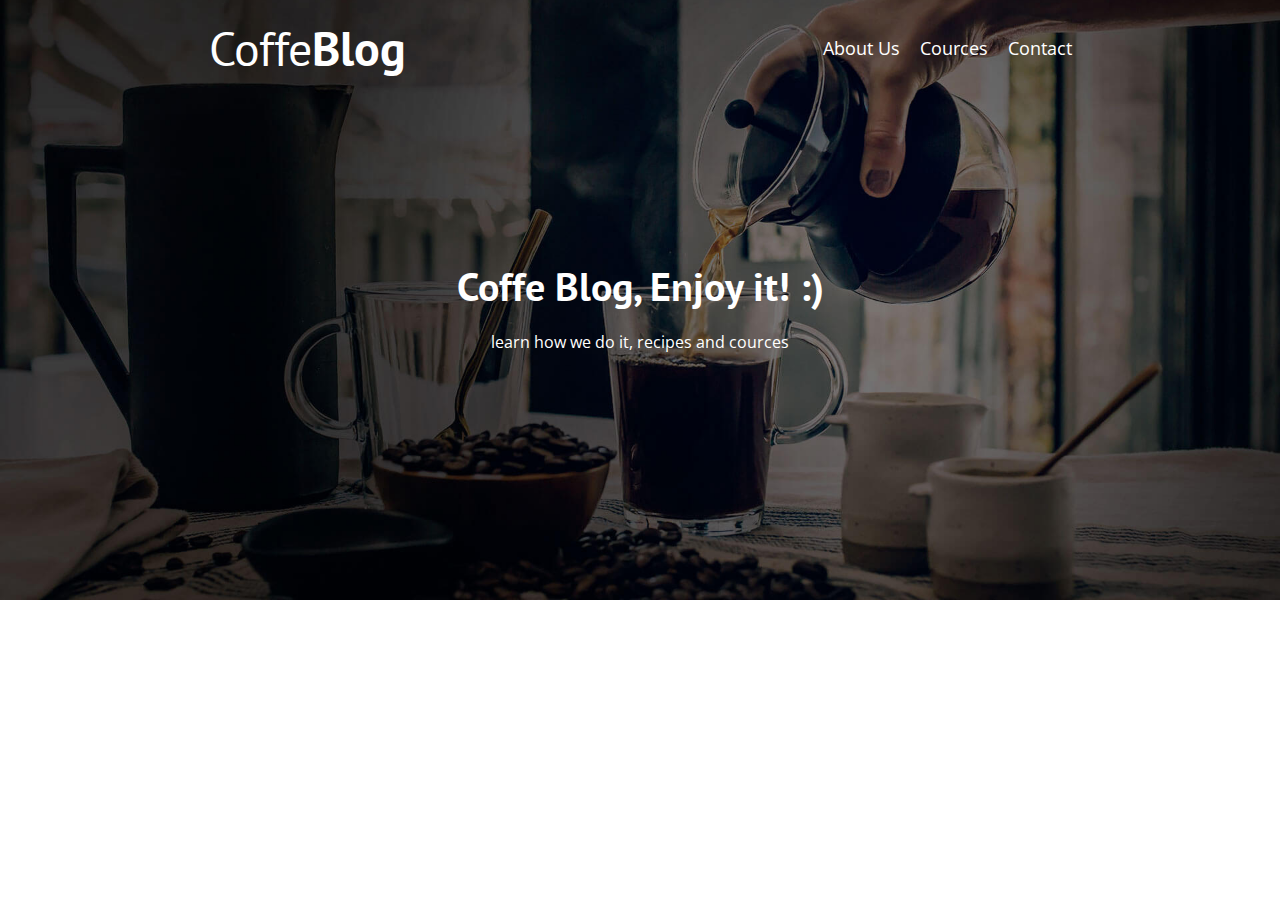
==== index.html @ a9e538a6 "se agrego la pagina de nosotros y se finalizo la pagina de producto" ====
<!DOCTYPE html>
<html lang="en">
<head>
    <meta charset="UTF-8">
    <meta name="viewport" content="width=device-width, initial-scale=1.0">
    <title>Coffe Blog</title>
    <link rel="stylesheet" href="CSS/normalice.css">
    <link rel="stylesheet" href="CSS/style.css">
    <link rel="preconnect" href="https://fonts.googleapis.com">
<link rel="preconnect" href="https://fonts.gstatic.com" crossorigin>
<link href="https://fonts.googleapis.com/css2?family=Open+Sans&family=PT+Sans:wght@400;700&display=swap"
        rel="stylesheet">
</head>
<body>
    <header class="header">
        <div class="content">
            <div class="barra">
                <a class="logo" href="index.html">
                    <h1 class="logo__name no-margin text-center">Coffe<span class="logo__bold">Blog</span></h1>
                </a>
                <nav class="navbar">
                    <a class="navbar__link" href="AboutUs.html">About Us</a>
                    <a class="navbar__link" href="cources.html">Cources</a>
                    <a class="navbar__link" href="contact.html">Contact</a>
                </nav>
            </div>

        </div>
        <div class="header__text">
            <h2 class="no-margin"> Coffe Blog, Enjoy it! :)</h2>
            <p class="no-margin">learn how we do it, recipes and cources</p>
        </div>
    </header>
</body>
</html>
---- CSS/normalice.css ----
/*! normalize.css v8.0.1 | MIT License | github.com/necolas/normalize.css */

/* Document
========================================================================== */

/**
* 1. Correct the line height in all browsers.
* 2. Prevent adjustments of font size after orientation changes in iOS.
*/

html {
line-height: 1.15; /* 1 */
-webkit-text-size-adjust: 100%; /* 2 */
}

/* Sections
    ========================================================================== */

/**
* Remove the margin in all browsers.
*/

body {
margin: 0;
}

/**
* Render the `main` element consistently in IE.
*/

main {
display: block;
}

/**
* Correct the font size and margin on `h1` elements within `section` and
* `article` contexts in Chrome, Firefox, and Safari.
*/

h1 {
font-size: 2em;
margin: 0.67em 0;
}

/* Grouping content
    ========================================================================== */

/**
* 1. Add the correct box sizing in Firefox.
* 2. Show the overflow in Edge and IE.
*/

hr {
box-sizing: content-box; /* 1 */
height: 0; /* 1 */
overflow: visible; /* 2 */
}

/**
* 1. Correct the inheritance and scaling of font size in all browsers.
* 2. Correct the odd `em` font sizing in all browsers.
*/

pre {
font-family: monospace, monospace; /* 1 */
font-size: 1em; /* 2 */
}

/* Text-level semantics
    ========================================================================== */

/**
* Remove the gray background on active links in IE 10.
*/

a {
background-color: transparent;
}

/**
* 1. Remove the bottom border in Chrome 57-
* 2. Add the correct text decoration in Chrome, Edge, IE, Opera, and Safari.
*/

abbr[title] {
border-bottom: none; /* 1 */
text-decoration: underline; /* 2 */
text-decoration: underline dotted; /* 2 */
}

/**
* Add the correct font weight in Chrome, Edge, and Safari.
*/

b,
strong {
font-weight: bolder;
}

/**
* 1. Correct the inheritance and scaling of font size in all browsers.
* 2. Correct the odd `em` font sizing in all browsers.
*/

code,
kbd,
samp {
font-family: monospace, monospace; /* 1 */
font-size: 1em; /* 2 */
}

/**
* Add the correct font size in all browsers.
*/

small {
font-size: 80%;
}

/**
* Prevent `sub` and `sup` elements from affecting the line height in
* all browsers.
*/

sub,
sup {
font-size: 75%;
line-height: 0;
position: relative;
vertical-align: baseline;
}

sub {
bottom: -0.25em;
}

sup {
top: -0.5em;
}

/* Embedded content
    ========================================================================== */

/**
* Remove the border on images inside links in IE 10.
*/

img {
border-style: none;
}

/* Forms
    ========================================================================== */

/**
* 1. Change the font styles in all browsers.
* 2. Remove the margin in Firefox and Safari.
*/

button,
input,
optgroup,
select,
textarea {
font-family: inherit; /* 1 */
font-size: 100%; /* 1 */
line-height: 1.15; /* 1 */
margin: 0; /* 2 */
}

/**
* Show the overflow in IE.
* 1. Show the overflow in Edge.
*/

button,
input { /* 1 */
overflow: visible;
}

/**
* Remove the inheritance of text transform in Edge, Firefox, and IE.
* 1. Remove the inheritance of text transform in Firefox.
*/

button,
select { /* 1 */
text-transform: none;
}

/**
* Correct the inability to style clickable types in iOS and Safari.
*/

button,
[type="button"],
[type="reset"],
[type="submit"] {
-webkit-appearance: button;
}

/**
* Remove the inner border and padding in Firefox.
*/

button::-moz-focus-inner,
[type="button"]::-moz-focus-inner,
[type="reset"]::-moz-focus-inner,
[type="submit"]::-moz-focus-inner {
border-style: none;
padding: 0;
}

/**
* Restore the focus styles unset by the previous rule.
*/

button:-moz-focusring,
[type="button"]:-moz-focusring,
[type="reset"]:-moz-focusring,
[type="submit"]:-moz-focusring {
outline: 1px dotted ButtonText;
}

/**
* Correct the padding in Firefox.
*/

fieldset {
padding: 0.35em 0.75em 0.625em;
}

/**
* 1. Correct the text wrapping in Edge and IE.
* 2. Correct the color inheritance from `fieldset` elements in IE.
* 3. Remove the padding so developers are not caught out when they zero out
*    `fieldset` elements in all browsers.
*/

legend {
box-sizing: border-box; /* 1 */
color: inherit; /* 2 */
display: table; /* 1 */
max-width: 100%; /* 1 */
padding: 0; /* 3 */
white-space: normal; /* 1 */
}

/**
* Add the correct vertical alignment in Chrome, Firefox, and Opera.
*/

progress {
vertical-align: baseline;
}

/**
* Remove the default vertical scrollbar in IE 10+.
*/

textarea {
overflow: auto;
}

/**
* 1. Add the correct box sizing in IE 10.
* 2. Remove the padding in IE 10.
*/

[type="checkbox"],
[type="radio"] {
box-sizing: border-box; /* 1 */
padding: 0; /* 2 */
}

/**
* Correct the cursor style of increment and decrement buttons in Chrome.
*/

[type="number"]::-webkit-inner-spin-button,
[type="number"]::-webkit-outer-spin-button {
height: auto;
}

/**
* 1. Correct the odd appearance in Chrome and Safari.
* 2. Correct the outline style in Safari.
*/

[type="search"] {
-webkit-appearance: textfield; /* 1 */
outline-offset: -2px; /* 2 */
}

/**
* Remove the inner padding in Chrome and Safari on macOS.
*/

[type="search"]::-webkit-search-decoration {
-webkit-appearance: none;
}

/**
* 1. Correct the inability to style clickable types in iOS and Safari.
* 2. Change font properties to `inherit` in Safari.
*/

::-webkit-file-upload-button {
-webkit-appearance: button; /* 1 */
font: inherit; /* 2 */
}

/* Interactive
    ========================================================================== */

/*
* Add the correct display in Edge, IE 10+, and Firefox.
*/

details {
display: block;
}

/*
* Add the correct display in all browsers.
*/

summary {
display: list-item;
}

/* Misc
    ========================================================================== */

/**
* Add the correct display in IE 10+.
*/

template {
display: none;
}

/**
* Add the correct display in IE 10.
*/

[hidden] {
display: none;
}
---- CSS/style.css ----
:root {
/* Fonts */
    --font-heading: 'PT Sans', sans-serif;
    --font-parraf: 'Open Sans', sans-serif;
/* color palette */
    --first-color: #784D3C;
    --white: #FFFFFF;
    --black: #000000;
}

html {
    box-sizing: border-box;
    font-size: 62.5%; /* 1rem = 10px*/
}

*,*:before, *:after {
    box-sizing: inherit;
}
body {
    font-family: var(--font-parraf);
    font-size: 1.6rem;
    line-height: 2;
}

/* Globals */

.contenedor {
    max-width: 120rem;
    width: 90%;
    margin: 0 auto;
}

a {
    text-decoration: none;
}

h1, h2, h3, h4 {
    font-family: var(--font-heading);
}
h1 {
    font-size: 4.8rem;
}
h2 {
    font-size: 4rem;
}
h3 {
    font-size: 3.2rem;
}
h4 {
    font-size: 2.8rem;
}

img {
    max-width: 100%;
}

/* Utilitys */

.no-margin {
    margin: 0;
}
.no-padding{
    padding: 0;
}
.text-center {
    text-align: center;
}

/* header */

.header {
    background-image: url(../img/banner.jpg);
    height: 60rem;
    background-size: cover;
    background-repeat: no-repeat;
    background-position: center center; 
}
.header__text {
    text-align: center;
    color: var(--white);
    margin-top: 5rem;
}
@media (min-width: 768px) {
    .header__text {
        margin-top: 15rem;
    }
}

@media (min-width: 768px) {
    .barra {
        display: flex;
        justify-content: space-around;
        align-items: center;
    }
}
.logo {
    color: var(--white);
}
.logo__name {
    font-weight: normal;
}
.logo__bold {
    font-weight: bold;
}

@media (min-width: 768px) {
    .navbar {
        display: flex;
        gap: 2rem;
    }
}
    .navbar__link {
        display: block;
        text-align: center;
        font-size: 1.8rem;
        color: var(--white);
    }
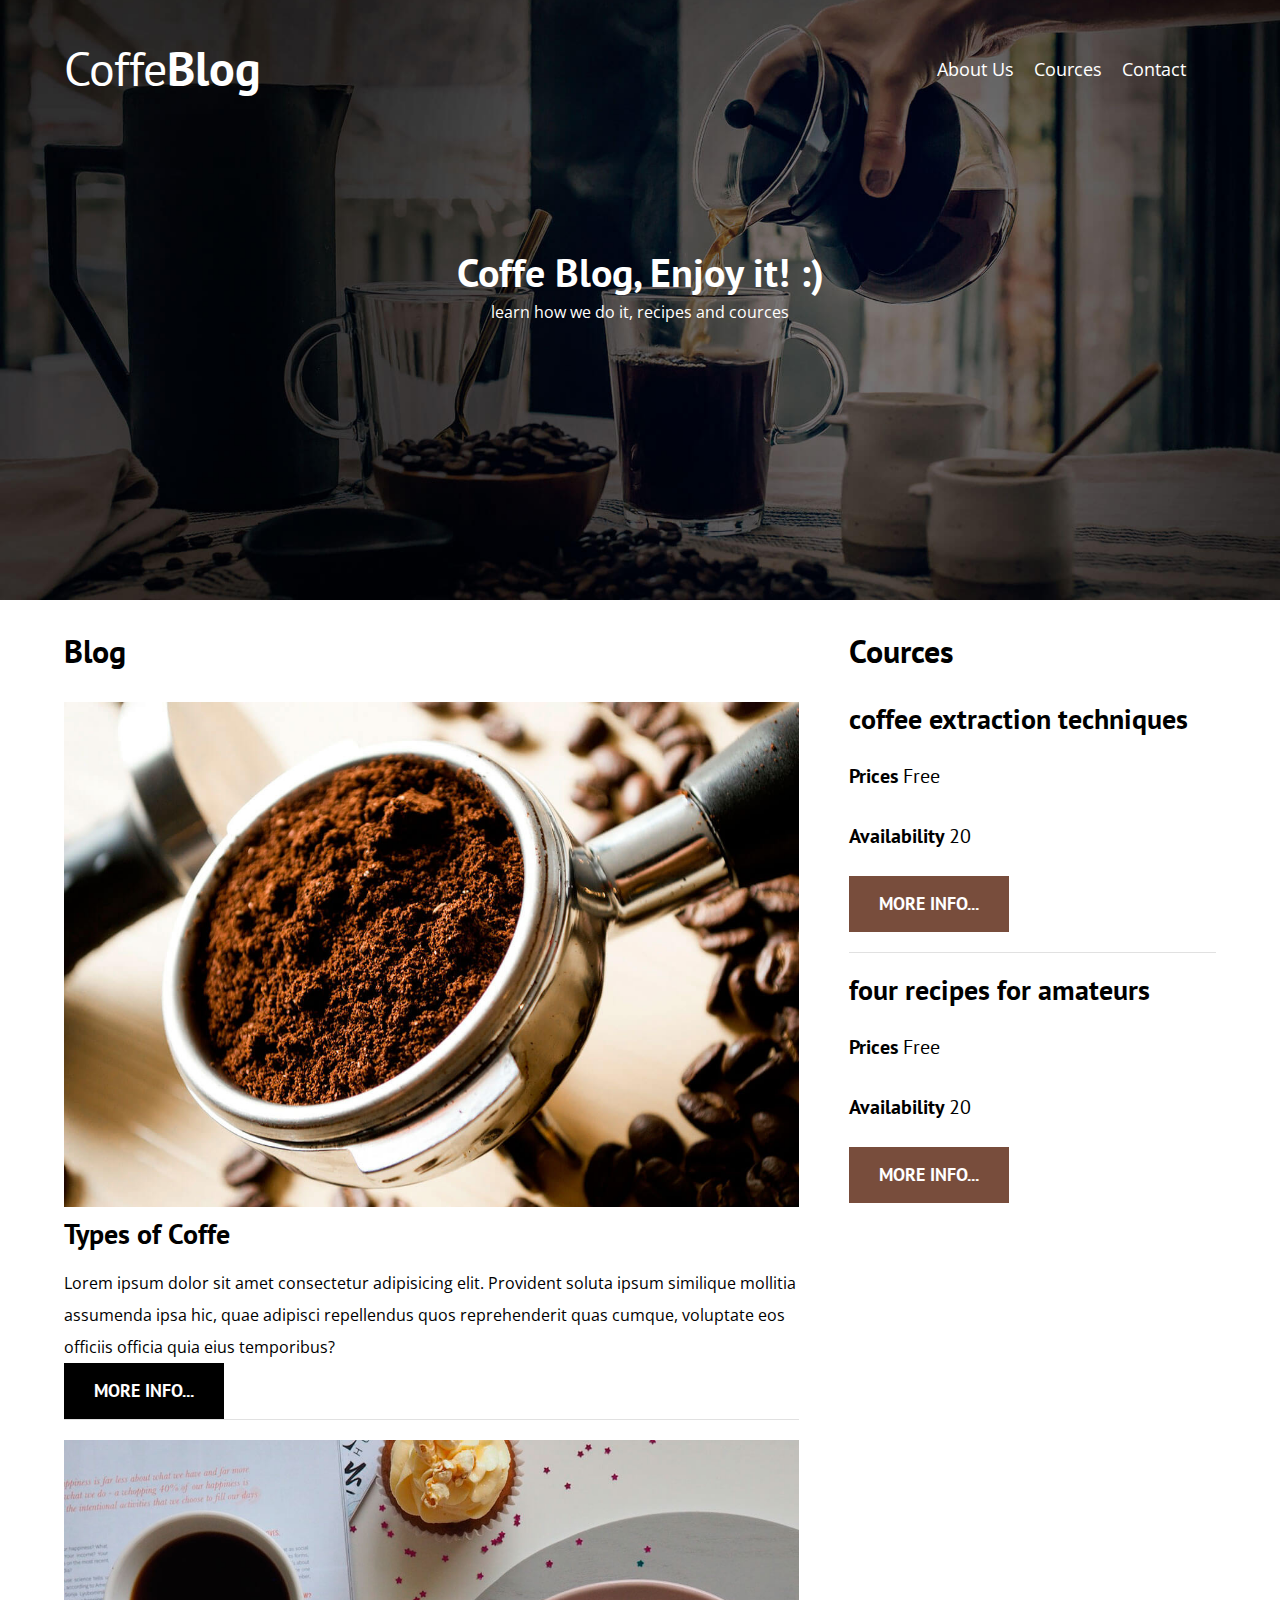
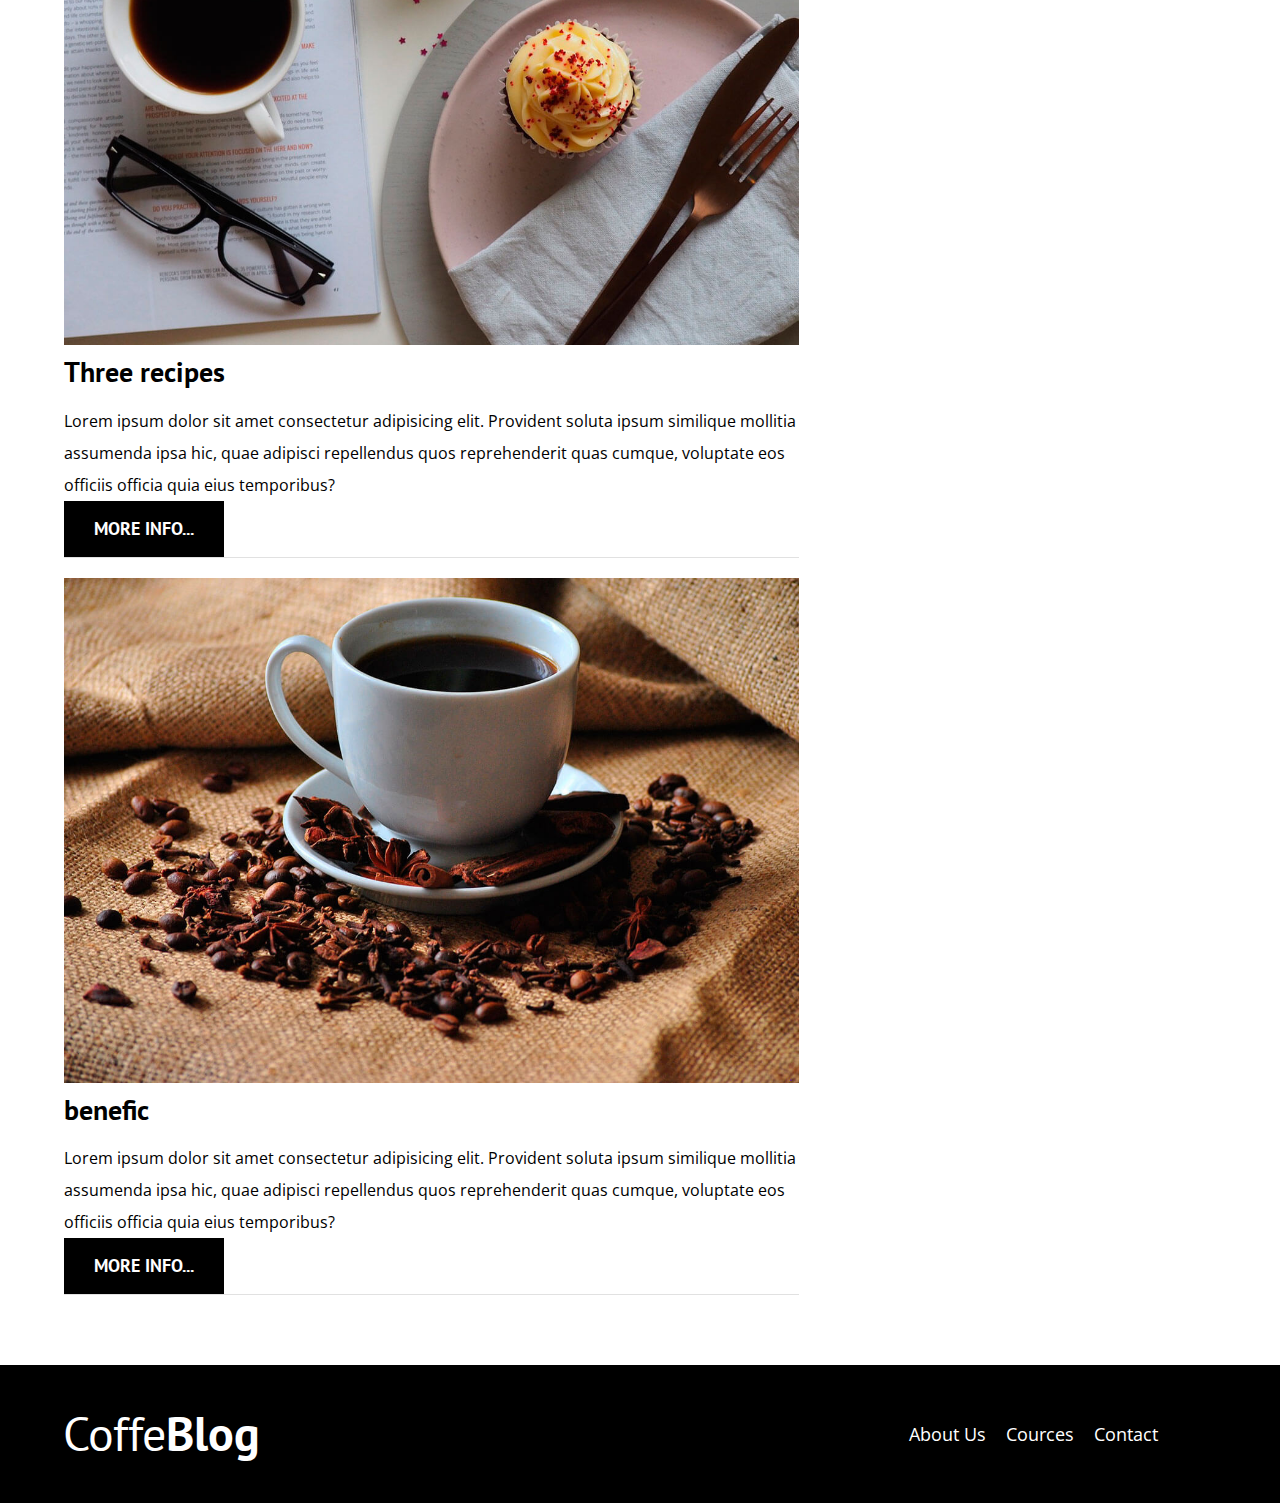
==== commit e6670a2b: "add main page, and aboutus page for this blog" ====
--- a/index.html
+++ b/index.html
@@ -31,5 +31,94 @@
             <p class="no-margin">learn how we do it, recipes and cources</p>
         </div>
     </header>
+
+    <div class="content main-content">
+        <main class="blog">
+            <h3>Blog</h3>
+
+            <article class="entry">
+                <div class="entry__img">
+                    <img src="img/blog1.jpg" alt="blog Image">
+                </div>
+                <div class="entry__content">
+                    <h4 class="no-margin">Types of Coffe</h4>
+                    <p>Lorem ipsum dolor sit amet consectetur adipisicing elit. Provident soluta ipsum similique mollitia assumenda ipsa hic, quae adipisci repellendus quos reprehenderit quas cumque, voluptate eos officiis officia quia eius temporibus?
+
+                    </p>
+                    <a class="botton main--botton" href="entry.html "> More Info...</a>
+                </div>
+            </article>
+
+            <article class="entry">
+                <div class="entry__img">
+                    <img src="img/blog2.jpg" alt="blog Image">
+                </div>
+                <div class="entry__content">
+                    <h4 class="no-margin">Three recipes</h4>
+                    <p>Lorem ipsum dolor sit amet consectetur adipisicing elit. Provident soluta ipsum similique mollitia assumenda ipsa hic, quae adipisci repellendus quos reprehenderit quas cumque, voluptate eos officiis officia quia eius temporibus?
+
+                    </p>
+                    <a class="botton main--botton" href="entry.html "> More Info...</a>
+                </div>
+            </article>
+
+            <article class="entry">
+                <div class="entry__img">
+                    <img src="img/blog3.jpg" alt="blog Image">
+                </div>
+                <div class="entry__content">
+                    <h4 class="no-margin">benefic</h4>
+                    <p>Lorem ipsum dolor sit amet consectetur adipisicing elit. Provident soluta ipsum similique mollitia assumenda ipsa hic, quae adipisci repellendus quos reprehenderit quas cumque, voluptate eos officiis officia quia eius temporibus?
+
+                    </p>
+                    <a class="botton main--botton" href="entry.html "> More Info...</a>
+                </div>
+            </article>
+
+
+
+        </main>
+
+        <aside class="sidebar">
+            <h3>Cources</h3>
+                <ul class="cources no-padding">
+                    <li class="widget-cource">
+                        <h4 class="no-margin">coffee extraction techniques</h4>
+                        <p class="widget-cource__label">Prices
+                            <span class="widget-cource__info">Free</span>
+                        </p>
+                        <p class="widget-cource__label">Availability
+                            <span class="widget-cource__info">20</span>
+                        </p>
+                        <a class="botton second--botton" href="entry.html "> More Info...</a>
+                    </li>
+                    <li class="widget-cource">
+                        <h4 class="no-margin">four recipes for amateurs</h4>
+                        <p class="widget-cource__label">Prices
+                            <span class="widget-cource__info">Free</span>
+                        </p>
+                        <p class="widget-cource__label">Availability
+                            <span class="widget-cource__info">20</span>
+                        </p>
+                        <a class="botton second--botton" href="entry.html "> More Info...</a>
+                    </li>
+                </ul>
+        </aside>
+        
+    </div>
+    <footer class="footer">
+        <div class="content">
+            <div class="barra">
+                <a class="logo" href="index.html">
+                    <h1 class="logo__name no-margin text-center">Coffe<span class="logo__bold">Blog</span></h1>
+                </a>
+                <nav class="navbar">
+                    <a class="navbar__link" href="AboutUs.html">About Us</a>
+                    <a class="navbar__link" href="cources.html">Cources</a>
+                    <a class="navbar__link" href="contact.html">Contact</a>
+                </nav>
+            </div> 
+        </div>
+    </footer>
 </body>
 </html>--- a/CSS/style.css
+++ b/CSS/style.css
@@ -4,6 +4,7 @@
     --font-parraf: 'Open Sans', sans-serif;
 /* color palette */
     --first-color: #784D3C;
+    --grey: #e1e1e1;
     --white: #FFFFFF;
     --black: #000000;
 }
@@ -24,10 +25,11 @@
 
 /* Globals */
 
-.contenedor {
+.content {
     max-width: 120rem;
     width: 90%;
     margin: 0 auto;
+    width: min(90% 120rem);
 }
 
 a {
@@ -36,6 +38,7 @@
 
 h1, h2, h3, h4 {
     font-family: var(--font-heading);
+    line-height: 1.2;
 }
 h1 {
     font-size: 4.8rem;
@@ -85,12 +88,17 @@
         margin-top: 15rem;
     }
 }
+.barra {
+    padding-top: 4rem;
+    padding-right: 3rem;
+}
 
 @media (min-width: 768px) {
     .barra {
         display: flex;
-        justify-content: space-around;
+        justify-content: space-between;
         align-items: center;
+
     }
 }
 .logo {
@@ -114,4 +122,100 @@
         text-align: center;
         font-size: 1.8rem;
         color: var(--white);
-    }+    }
+
+    @media (min-width: 768px) {
+        .main-content {
+            display: grid;
+            grid-template-columns: 2fr 1fr;
+            column-gap: 5rem;
+        }
+        .entry {
+            border-bottom: 1px solid var(--grey);
+            margin-bottom: 2rem;
+        }
+        
+
+    .entry :last-of-type {
+        border: none;
+        margin-bottom: 0;
+    }
+    }
+
+
+    .botton {
+        display: block;
+        font-family: var(--font-heading);
+        color: var(--white);
+        text-align: center;
+        padding: 1rem 3rem;
+        font-size: 1.8rem;
+        text-transform: uppercase;
+        font-weight: bold;
+        margin-bottom: 2rem;
+    }
+@media (min-width: 768px) {
+    .botton {
+        display: inline-block;
+
+    }
+}
+.main--botton {
+        background-color: var(--black);
+    }
+
+.second--botton {
+    background-color: var(--first-color);
+
+}
+
+.cources {
+    list-style: none;
+}
+
+.widget-cource {
+    border-bottom: 1px solid var(--grey);
+    margin-bottom: 2rem;
+}
+.widget-cource:last-of-type {
+    border: none;
+    margin-bottom: 0;
+}
+.widget-cource__label {
+    font-family: var(--font-heading);
+    font-weight: bold;
+}
+
+.widget-cource__info {
+    font-weight: normal;
+}
+
+.widget-cource__info,
+.widget-cource__label {
+    font-size: 2rem;
+}
+
+.footer {
+    background-color: var(--black);
+    padding-bottom: 4rem;
+    padding-right: 3rem;
+    margin-top: 5rem;
+}
+
+@media (min-width: 768px) {
+    /* using flexbox
+    .about-us {
+        display: flex;
+        justify-content: space-betwen ;
+    }
+    .about-us__text,
+    .about-us__image {
+        flex-basis: calc(50% -1rem);}
+
+    } */
+    .about-us {
+        display: grid;
+        grid-template-columns: repeat(2, 50%);
+        column-gap: 2rem;
+    }
+}